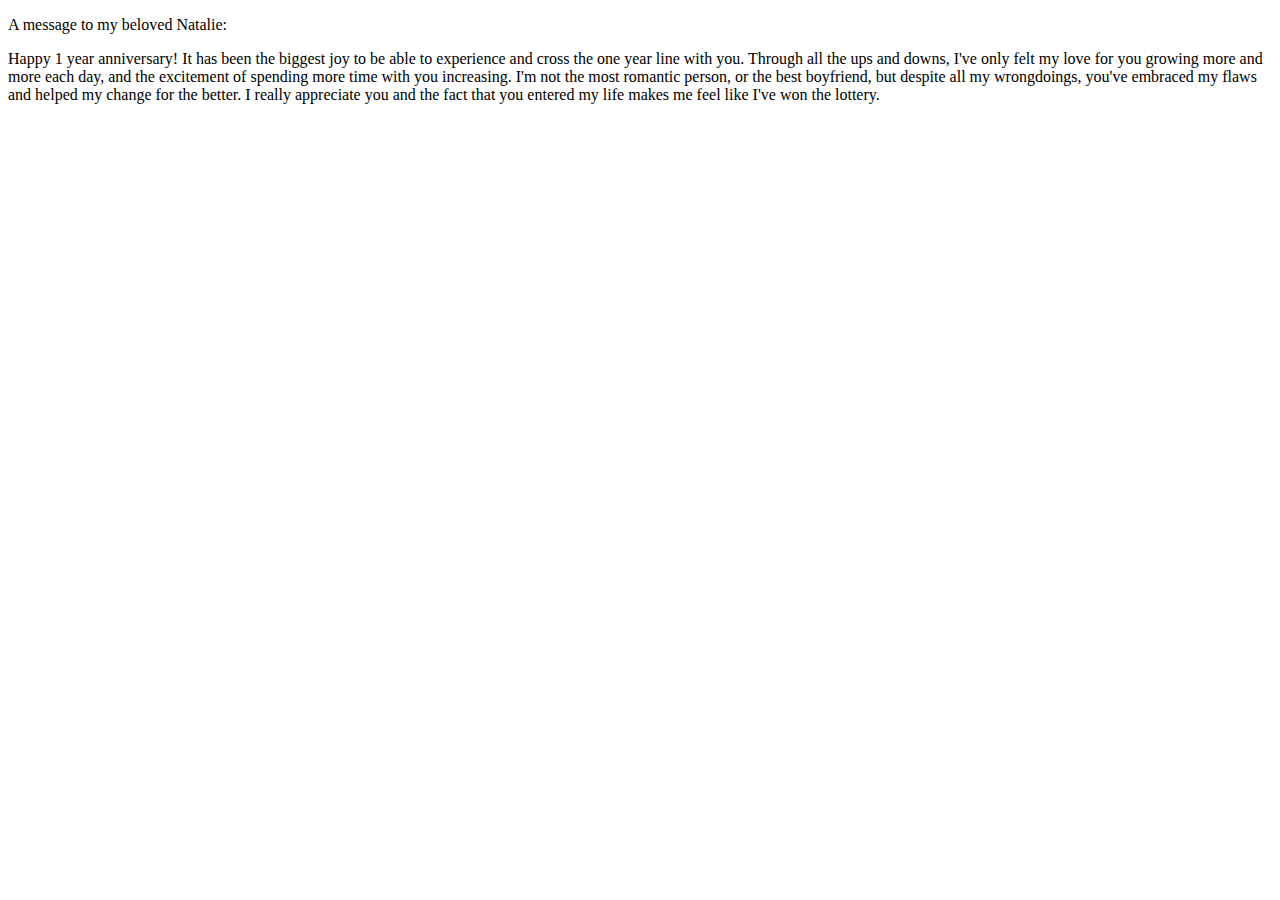
==== message.html @ 6b967f9e "add new art and javascript" ====
<!DOCTYPE html>
<html lang="en">
<head>
    <meta charset="UTF-8">
    <meta name="viewport" content="width=device-width, initial-scale=1.0">
    <link rel="stylesheet" href="styles-2.css">
    <title>Document</title>
</head>
<body>
    <p>A message to my beloved Natalie:</p>
    <span>Happy 1 year anniversary! It has been the biggest joy to be able to experience and cross the one year line with you. Through all the ups and downs, I've only felt my love for you growing more and more each day, and the excitement of spending more time with you increasing. I'm not the most romantic person, or the best boyfriend, but despite all my wrongdoings, you've embraced my flaws and helped my change for the better. I really appreciate you and the fact that you entered my life makes me feel like I've won the lottery. </span>
</body>
</html>
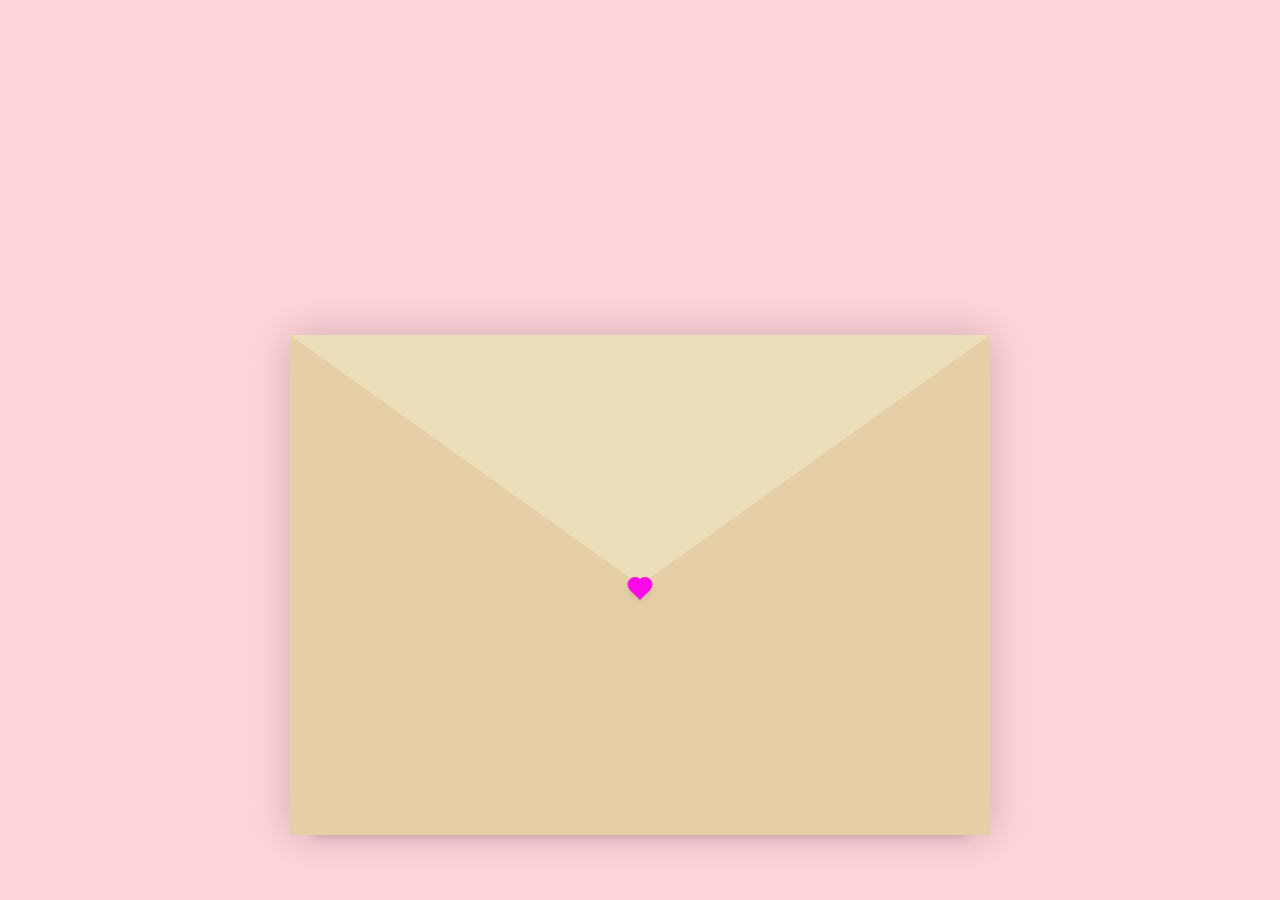
==== commit e4dd7a7e: "add message and complete message.html" ====
--- a/message.html
+++ b/message.html
@@ -7,7 +7,30 @@
     <title>Document</title>
 </head>
 <body>
-    <p>A message to my beloved Natalie:</p>
-    <span>Happy 1 year anniversary! It has been the biggest joy to be able to experience and cross the one year line with you. Through all the ups and downs, I've only felt my love for you growing more and more each day, and the excitement of spending more time with you increasing. I'm not the most romantic person, or the best boyfriend, but despite all my wrongdoings, you've embraced my flaws and helped my change for the better. I really appreciate you and the fact that you entered my life makes me feel like I've won the lottery. </span>
+    <div class="container">
+        <div class="envelope-wrapper">
+            <div class="envelope">
+                <div class="letter">
+                    <div class="text">
+                        <strong>A message to my beloved Natalie:</strong><br><br>
+                        <span>Happy 1 year anniversary! It has been my biggest joy to be able to experience and cross the one year line with you. Through all the ups and downs, I've only felt my love for you growing more and more each day, and the feeling of wanting to spend more time with you increasing. I'm not the most romantic person, or the best boyfriend, but despite all my wrongdoings, you've embraced my flaws and helped my change for the better. I really appreciate you and the fact that you entered my life makes me feel like I've won the lottery. You deserve everything in this world and I hope that I can help you gain that everything. You are sincere, beautiful, fun to be around, and the light of my life. I cherish every single moment with you and the moments that will come. I love you with all my heart and I look forward to spending the rest of my life with you.
+                        <br>
+                        <br>
+                        With all my heart,
+                        <br>
+                        Aaron &#10084;
+                        </span>
+                    </div>
+                </div>
+            </div>
+            <div class="heart"></div>
+        </div>
+    </div>
+    <script>
+        const envelope = document.querySelector('.envelope-wrapper');
+        envelope.addEventListener('click', () => {
+            envelope.classList.toggle('flap');
+        });
+    </script>
 </body>
 </html>--- a/styles-2.css
+++ b/styles-2.css
@@ -0,0 +1,130 @@
+:root {
+    --primary: white;
+    --bg-color: rgba(255, 192, 203, 0.692);
+    --bg-envelope-color: #f5edd1;
+    --envelope-tab: #ecdeb8;
+    --envelope-cover: #e6cfa7;
+    --shadow-color: rgba(0,0,0,0.2);
+    --txt-color: #444;
+    --heart-color: rgb(252, 8, 231);
+}
+
+body {
+    margin: 0;
+    padding: 0;
+    box-sizing: border-box;
+    background-color: var(--bg-color);
+    display: flex;
+    align-items: center;
+    justify-content: center;
+}
+
+.container {
+    height: 70vh;
+    position: absolute;
+    top: 30%;
+    display: flex;
+    align-items: center;
+    justify-content: center;
+}
+
+.container > .envelope-wrapper {
+    background: var(--bg-envelope-color);
+    box-shadow: 0 0 40px var(--shadow-color);
+}
+
+.container > .envelope-wrapper > .envelope {
+    position: relative;
+    width: 700px;
+    height: 500px;
+}
+
+.container > .envelope-wrapper > .envelope::before {
+    content: '';
+    position: absolute;
+    z-index: 2;
+    border-top: 300px solid var(--envelope-tab);
+    border-right: 350px solid transparent;
+    border-left: 350px solid transparent;
+    top: 0;
+    transform-origin: top;
+    transition: all 0.5s ease-in-out 0.7s;
+}
+
+.container > .envelope-wrapper > .envelope::after {
+    content: '';
+    position: absolute;
+    z-index: 2;
+    border-top: 250px solid transparent;
+    border-left: 350px solid var(--envelope-cover);
+    border-right: 350px solid var(--envelope-cover);
+    border-bottom: 250px solid var(--envelope-cover);
+    bottom: 0;
+}
+
+.letter {
+    position: absolute;
+    right: 3%;
+    bottom: 0;
+    width: 85%;
+    height: 90%;
+    background: var(--primary);
+    transition: all 1s ease-in-out;
+    padding: 10px 30px;
+    box-shadow: 0 0 10px var(--shadow-color);
+}
+
+.letter > .text {
+font-size: 12px;
+font-family: monospace;
+color: var(--txt-color);
+text-align: left;
+}
+
+.heart {
+    position:absolute;
+    top: 50%;
+    left: 50%;
+    width: 15px;
+    height: 15px;
+    background-color: var(--heart-color);
+    z-index: 4;
+    transform: translate(-50%, -20%) rotate(45deg);
+    transition: transform 0,5s ease-in-out 1s;
+    box-shadow : 0 0 10px var(--shadow-color);
+    cursor: pointer;
+}
+
+.heart::before, .heart::after {
+    content: '';
+    position: absolute;
+    width: 15px;
+    height: 15px;
+    background-color: var(--heart-color);
+    border-radius: 50%;;
+}
+
+.heart::before {
+    top: -7.5px;
+}
+
+.heart::after {
+    right: 7.5px;
+}
+
+.flap > .envelope::before {
+    z-index: 0;
+    transform: rotateX(180deg);
+}
+
+.flap > .envelope .letter {
+    bottom: 230px;
+    transform: scale(1.05);
+    transition-delay: 1s;
+    z-index: 2;
+}
+
+.flap > .heart {
+    transform: rotate(90deg);
+    transition-delay: 0.4s;
+}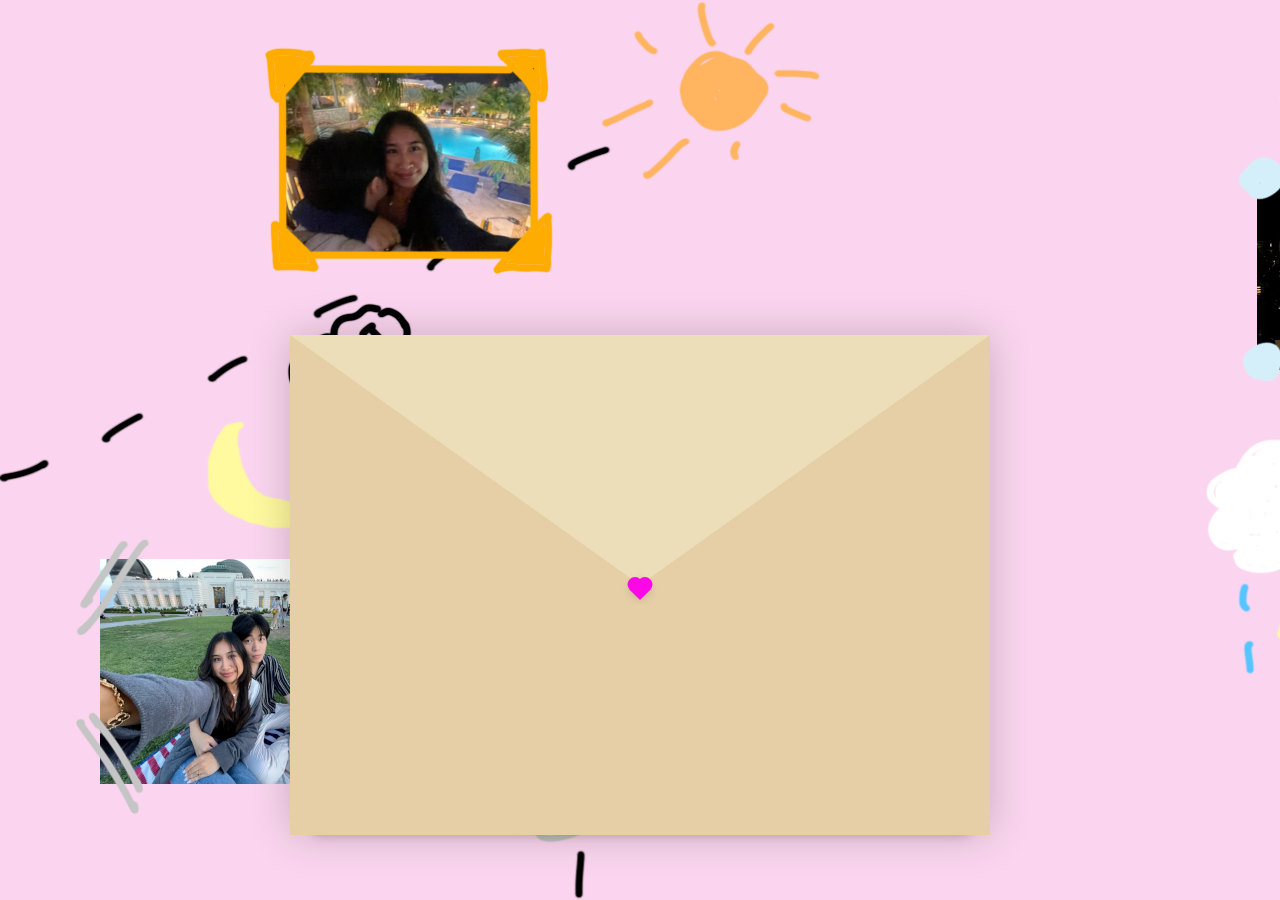
==== commit f135cf07: "create background and improve animation" ====
--- a/message.html
+++ b/message.html
@@ -16,7 +16,7 @@
                         <span>Happy 1 year anniversary! It has been my biggest joy to be able to experience and cross the one year line with you. Through all the ups and downs, I've only felt my love for you growing more and more each day, and the feeling of wanting to spend more time with you increasing. I'm not the most romantic person, or the best boyfriend, but despite all my wrongdoings, you've embraced my flaws and helped my change for the better. I really appreciate you and the fact that you entered my life makes me feel like I've won the lottery. You deserve everything in this world and I hope that I can help you gain that everything. You are sincere, beautiful, fun to be around, and the light of my life. I cherish every single moment with you and the moments that will come. I love you with all my heart and I look forward to spending the rest of my life with you.
                         <br>
                         <br>
-                        With all my heart,
+                        With every ounce of love,
                         <br>
                         Aaron &#10084;
                         </span>
--- a/styles-2.css
+++ b/styles-2.css
@@ -13,7 +13,7 @@
     margin: 0;
     padding: 0;
     box-sizing: border-box;
-    background-color: var(--bg-color);
+    background: url(message-background.png);
     display: flex;
     align-items: center;
     justify-content: center;
@@ -54,7 +54,7 @@
 .container > .envelope-wrapper > .envelope::after {
     content: '';
     position: absolute;
-    z-index: 2;
+    z-index: 3;
     border-top: 250px solid transparent;
     border-left: 350px solid var(--envelope-cover);
     border-right: 350px solid var(--envelope-cover);
@@ -113,7 +113,7 @@
 }
 
 .flap > .envelope::before {
-    z-index: 0;
+    z-index: 4;
     transform: rotateX(180deg);
 }
 
@@ -121,7 +121,7 @@
     bottom: 230px;
     transform: scale(1.05);
     transition-delay: 1s;
-    z-index: 2;
+    z-index: 3;
 }
 
 .flap > .heart {
